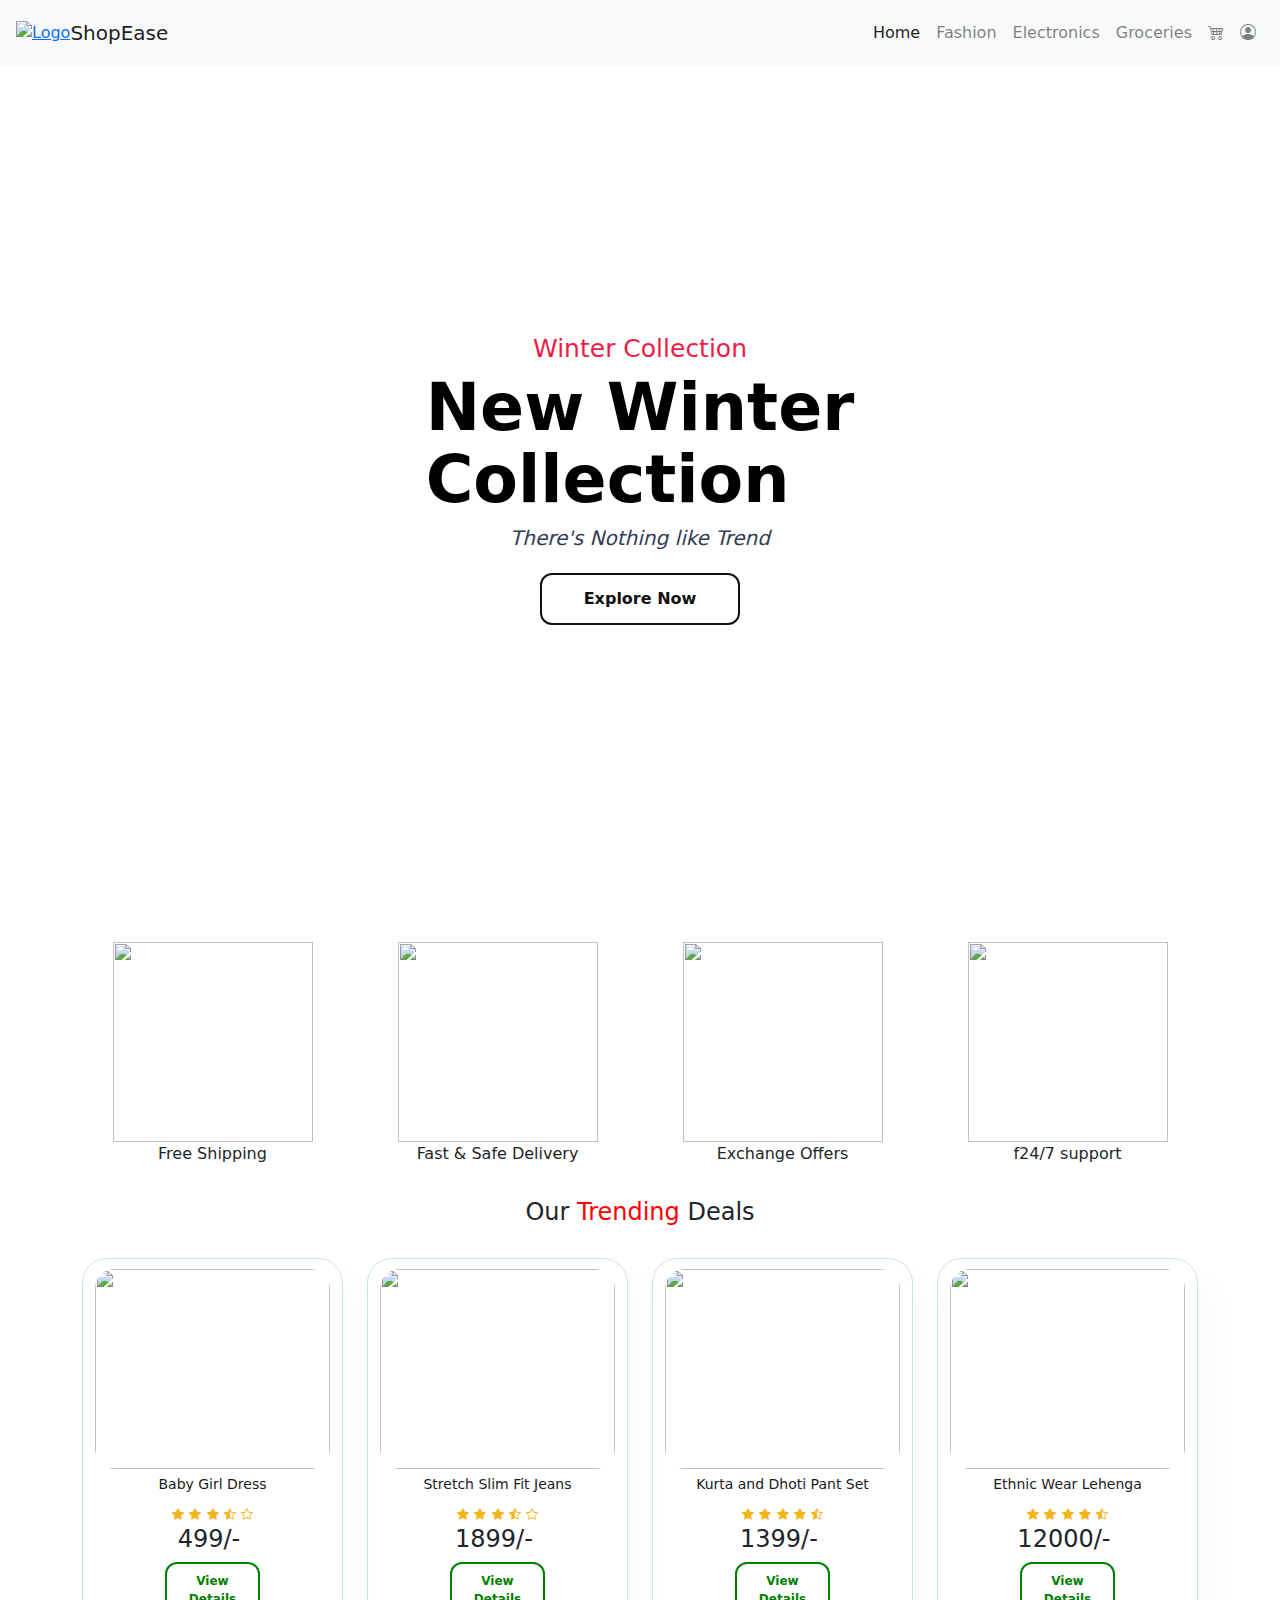
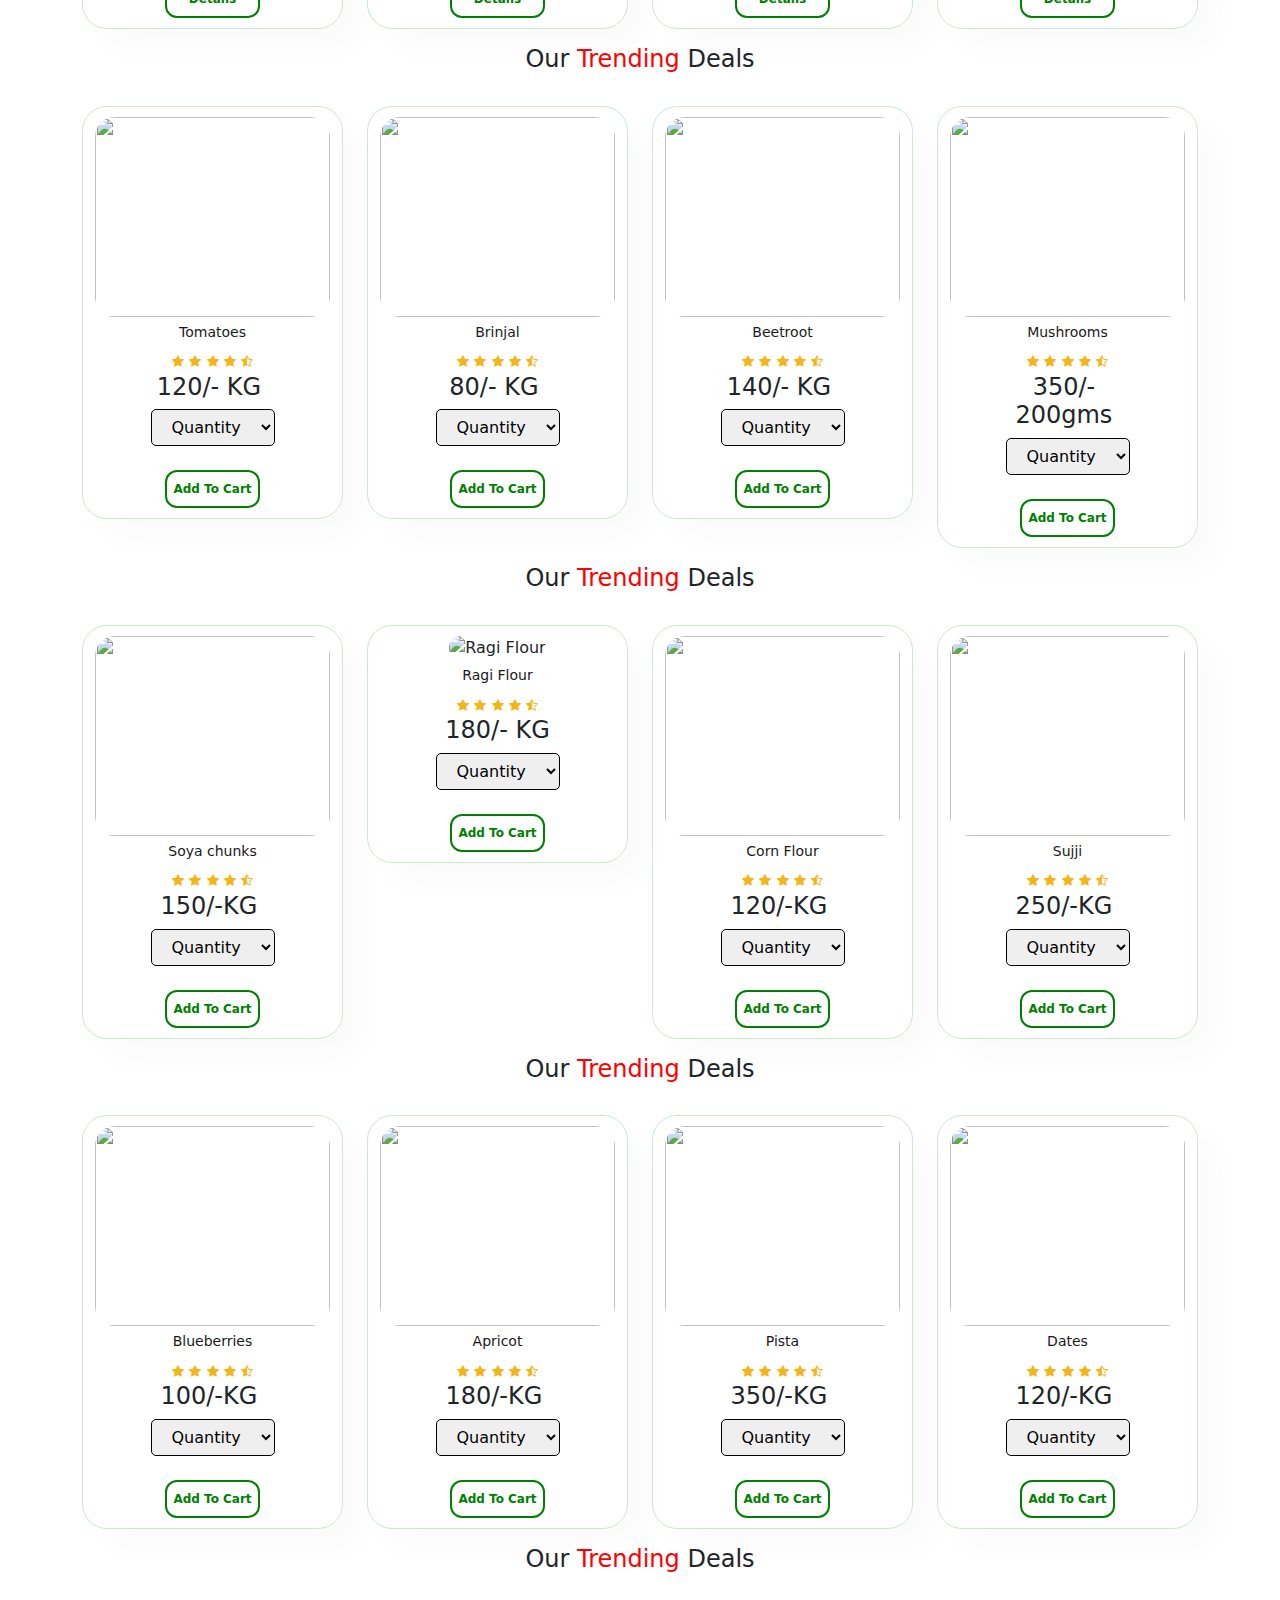
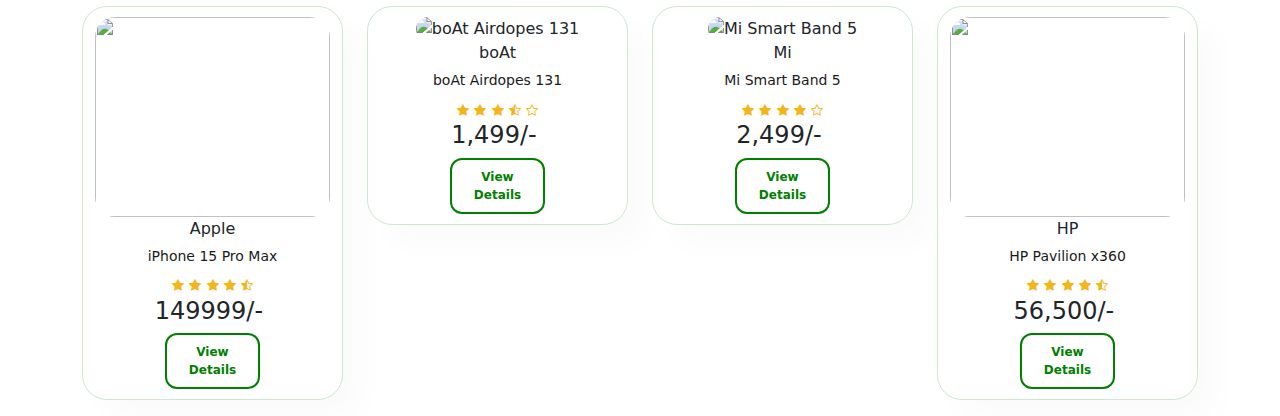
==== index.html @ 1108b56d "Add files via upload" ====
<!DOCTYPE html>
<html lang="en">
<head>
    <meta charset="UTF-8">
    <meta name="viewport" content="width=device-width, initial-scale=1.0">
    <title>Ecommerce</title>
    <link rel="stylesheet" href="https://fonts.googleapis.com/css2?family=Material+Symbols+Outlined:opsz,wght,FILL,GRAD@24,400,0,0" />
    <link rel="stylesheet" href="https://cdn.jsdelivr.net/npm/bootstrap-icons@1.11.1/font/bootstrap-icons.css">
    <link rel="stylesheet" href="https://cdn.jsdelivr.net/npm/bootstrap@4.6.2/dist/css/bootstrap.min.css">
    <script src="https://cdn.jsdelivr.net/npm/jquery@3.7.1/dist/jquery.slim.min.js"></script>
    <script src="https://cdn.jsdelivr.net/npm/popper.js@1.16.1/dist/umd/popper.min.js"></script>
    <script src="https://cdn.jsdelivr.net/npm/bootstrap@4.6.2/dist/js/bootstrap.bundle.min.js"></script>
    <link href="https://cdn.jsdelivr.net/npm/bootstrap@5.3.1/dist/css/bootstrap.min.css" rel="stylesheet">
<script src="https://cdn.jsdelivr.net/npm/bootstrap@5.3.1/dist/js/bootstrap.bundle.min.js"></script>

    <script src="cart.js"></script>
    <link href="st1.css" rel="stylesheet">
    <script src="sc1.js"></script>
    <style>
    

      select{
        border: solid 1px;
        padding: 7px 16px;
        border-radius:5px;
      }
      select:focus{
        outline: solid;
      }
      .banner{
        height:92vh;
        background-image: url("https://img.freepik.com/free-photo/colorful-shopping-bags_23-2147652050.jpg?w=996&t=st=1700230584~exp=1700231184~hmac=6d766b29de07c1a03ed23395fa7af3930a76f429331143dc150627a07d3a714a");
        background-position: center;
        background-size: cover;
      }
      .banner h5{
        color:#EE1C47;
        font-size: 25px;
        text-transform: capitalize;
        font-weight: 500;
      }
      .banner h1{
        color: black;
        font-size: 65px;
        text-transform: capitalize;
        line-height: 1.1;
        font-weight: 600;
      }
      .banner p{
        color:#333c56;
        font-size: 20px;
        font-style: italic;
        margin-bottom: 20px;
      }
      
      .highlight{
        color:red;
      }
      .features img{
        width:200px;
        height:200px;
      }
      
      .footer-section {
        background-color: #0d2436;
      }
      .footer-section-mail-id {
        color: #959ead;
        font-family: "Roboto";
        font-weight: bold;
        font-size: 16px;
        margin-top: 20px;
      }
      .footer-section-address {
        color: #959ead;
        font-family: "Roboto";
        font-size: 14px;
      }
      .movie:hover {
      transform: scale(1.02);
      }
      #movie-card:hover {
      transform: scale(1.05);
      box-shadow: 0 0 10px rgba(0, 0, 0, 0.2);
      opacity: 0.5;
      }
      .logo-img {
    max-width: 80px;
    height:50px;
    transition: transform 0.3s;
}

.logo-img:hover {
    transform: scale(1.1);
}
 /* Reduce padding of the navbar */
 .navbar {
    padding: 0.6rem 1rem; /* Adjust top/bottom and left/right padding */
  }

  /* Adjust the height of the logo image */
  .navbar .logo-img {
    max-height: 50px; /* Reduce the logo height */
  }

  /* Adjust font size for navbar links */
  .navbar-nav .nav-link {
    font-size: 1rem; /* Slightly smaller text */
    padding: 0.7rem 0.8rem; /* Adjust padding inside links */
  }

  /* Adjust the navbar-toggler button */
  .navbar-toggler {
    padding: 0.25rem 0.5rem; /* Smaller button */
  }
    </style>
</head>
<body>
    <nav class="navbar navbar-expand-lg navbar-light bg-light">
        <a href="mainpage.html">
            <img src="https://encrypted-tbn0.gstatic.com/images?q=tbn:ANd9GcRZ05aBieff9Y2WkD_CgiPJzNqdj1byJkDSUFY1E4lU2usC8azw6ttQVU6-BK78f1ERPdQ&usqp=CAU" alt="Logo" class="logo-img">
        </a>
        <a class="navbar-brand" href="#">ShopEase</a>
        <button class="navbar-toggler" type="button" data-toggle="collapse" data-target="#navbarSupportedContent" aria-controls="navbarSupportedContent" aria-expanded="false" aria-label="Toggle navigation">
          <span class="navbar-toggler-icon"></span>
        </button>
        <div class="ml-auto">
            <div class="collapse navbar-collapse " id="navbarSupportedContent">
                <ul class="navbar-nav mr-auto">
                  <li class="nav-item active">
                    <a class="nav-link" href="mainpage.html">Home <span class="sr-only">(current)</span></a>
                  </li>

                  <li class="nav-item">
                    <a class="nav-link" href="fashion.html">Fashion</a>
                  </li>
                  <li class="nav-item">
                    <a class="nav-link" href="electronics.html">
                      Electronics
                    </a>
                    
                  </li>
                  <li class="nav-item">
                    <a class="nav-link" href="grocery.html">
                      Groceries
                    </a>
                    
                  </li>
                  <a href="cartpage.html"><li class="nav-item"><i  class="bi bi-cart4 nav-link"></i></li></a>
                  <li class="nav-item">
                    <a class="nav-link" href="loginform.html"><i class="bi bi-person-circle"></i></a>
                  </li>
                </ul>
                
              </div>
        </div>
      </nav>

      <div class="container-fluid">
        <div class="row">
          <div class="col-12 banner d-flex flex-column justify-content-center mb-5">
            <h5>Winter Collection</h5>
          <h1>New Winter <br> Collection</h1>
          <p>There's Nothing like Trend</p>
          <a href="fashion.html"><button class="main-btn" style="color:#111;
            font-size: 16px;
            font-weight: 600;
            text-transform: capitalize;
            border:2px solid #111;
            padding:12px 25px;
            transition: all .42s ease;
            width: 200px; ">Explore Now</button></a>
          </div>
        </div>
      </div>

      <div class="container">
        <div class="row">
          <div class="col-12 col-md-3 text-center">
            <div class="features">
              <img src="https://img.freepik.com/free-vector/free-delivery-logo-with-bike-man-courier_1308-48905.jpg?w=740&t=st=1700217818~exp=1700218418~hmac=c7d54da4762befe06b6cd336ddfd1150dbf4bffeecdf6d29d6e614d84a54389d" alt="">
              <p>Free Shipping</p>
            </div>
          </div>

          <div class="col-12 col-md-3 text-center">
            <div class="features">
              <img src="https://img.freepik.com/premium-vector/express-delivery-label-timer-sticker_212474-452.jpg?w=826" alt="">
              <p>Fast & Safe Delivery</p>
            </div>
          </div>

          <div class="col-12 col-md-3 text-center">
            <div class="features">
              <img src="https://img.freepik.com/free-vector/exchange-old-product-new-banner-design_1017-33513.jpg?w=996&t=st=1700217672~exp=1700218272~hmac=7627fce7249f8f7e32ff8192f7e629474f03ea09574dbe083d40a43ba5b767be" alt="">
              <p>Exchange Offers</p>
            </div>
          </div>

          <div class="col-12 col-md-3 mb-3 text-center">
            <div class="features">
              <img src="https://img.freepik.com/free-vector/service-24-7-concept-illustration_114360-7500.jpg?w=740&t=st=1700217702~exp=1700218302~hmac=0e7e6a5c51d45e36f25d6ca3022599146a5ce1694cda2befb7d480adb44d8d82" alt="">
              <p>f24/7 support</p>
            </div>
          </div>

        </div>
      </div>




      <div class="container">
        <div class="row">
          <div class="col-12 text-center">
            <h4>Our <span class="highlight">Trending</span> Deals</h4>
            <br>
          </div>
          <div class="col-12 col-md-3 mb-3">
            <div class="products text-center">
              <img src="https://images.meesho.com/images/products/209435696/7y9ez_512.webp" alt="">
              <div class="product_info">
                <h5>Baby Girl Dress</h5>
                <div class="star">
                  <i class="bi bi-star-fill"></i>
                  <i class="bi bi-star-fill"></i>
                  <i class="bi bi-star-fill"></i>
                  <i class="bi bi-star-half"></i>
                  <i class="bi bi-star"></i>
                </div>
                <div class="d-flex flex-row">
                  <div class="col-10 order-0 ml-3">
                    <h4>499/-</h4>
                  </div>
                </div>
                <button class="main-btn" data-bs-toggle="modal" data-bs-target="#productModal9">View Details</button>
              </div>
            </div>
          </div>
  <!-- Modal for Baby Girl Dress -->
  <div class="modal fade" id="productModal9" tabindex="-1" aria-labelledby="productModal9Label" aria-hidden="true">
    <div class="modal-dialog modal-dialog-centered">
      <div class="modal-content">
        <div class="modal-header">
          <h5 class="modal-title" id="productModal9Label">Baby Girl Dress</h5>
          <button type="button" class="btn-close" data-bs-dismiss="modal" aria-label="Close"></button>
        </div>
        <div class="modal-body">
          <img src="https://images.meesho.com/images/products/209435696/7y9ez_512.webp" alt="" class="img-fluid mb-3 fixed-image-size">
          <p><strong>Brand:</strong> Meesho</p>
          <p><strong>Description:</strong> A cute and comfortable baby girl dress, perfect for daily wear and special occasions.</p>
          <p><strong>Price:</strong> 499/-</p>
          <div class="star"><p><strong>Rating:</strong>  
            <i class="bi bi-star-fill"></i>
            <i class="bi bi-star-fill"></i>
            <i class="bi bi-star-fill"></i>
            <i class="bi bi-star-half"></i>
            <i class="bi bi-star"></i>
            </p>
          </div>
        </div>
        <div class="modal-footer">
          <button type="button" class="btn btn-secondary" data-bs-dismiss="modal">Close</button>
          <button type="button" class="btn btn-primary" onclick="addToCart(109, 'Baby Girl Dress', 499, 'https://images.meesho.com/images/products/209435696/7y9ez_512.webp')">Add to Cart</button>
        </div>
      </div>
    </div>
  </div>
          <div class="col-12 col-md-3 mb-3">
    <div class="products text-center">
      <img src="https://assets.myntassets.com/dpr_1.5,q_60,w_400,c_limit,fl_progressive/assets/images/21466740/2023/1/9/74be0631-23cd-4dbf-8ab6-babedfbf89e91673254469774SuperstretchSlimFitJeans1.jpg" alt="">
      <div class="product_info">
        <h5>Stretch Slim Fit Jeans</h5>
        <div class="star">
          <i class="bi bi-star-fill"></i>
          <i class="bi bi-star-fill"></i>
          <i class="bi bi-star-fill"></i>
          <i class="bi bi-star-half"></i>
          <i class="bi bi-star"></i>
        </div>
        <div class="d-flex flex-row">
          <div class="col-10 order-0 ml-3">
            <h4>1899/-</h4>
          </div>
        </div>
        <button class="main-btn" data-bs-toggle="modal" data-bs-target="#productModal16">View Details</button>
      </div>
    </div>
  </div>
   <!-- Modal for Stretch Slim Fit Jeans -->
   <div class="modal fade" id="productModal16" tabindex="-1" aria-labelledby="productModal16Label" aria-hidden="true">
    <div class="modal-dialog modal-dialog-centered">
      <div class="modal-content">
        <div class="modal-header">
          <h5 class="modal-title" id="productModal16Label">Stretch Slim Fit Jeans</h5>
          <button type="button" class="btn-close" data-bs-dismiss="modal" aria-label="Close"></button>
        </div>
        <div class="modal-body">
          <img src="https://assets.myntassets.com/dpr_1.5,q_60,w_400,c_limit,fl_progressive/assets/images/21466740/2023/1/9/74be0631-23cd-4dbf-8ab6-babedfbf89e91673254469774SuperstretchSlimFitJeans1.jpg" alt="" class="img-fluid mb-3 fixed-image-size">
          <p><strong>Brand:</strong> Stretch</p>
          <p><strong>Description:</strong> Comfortable and stylish slim fit jeans with a super stretch fabric. Ideal for casual wear.</p>
          <p><strong>Price:</strong> 1899/-</p>
          <div class="star"><p><strong>Rating:</strong>  
            <i class="bi bi-star-fill"></i>
            <i class="bi bi-star-fill"></i>
            <i class="bi bi-star-fill"></i>
            <i class="bi bi-star-half"></i>
            <i class="bi bi-star"></i>
            </p>
          </div>
        </div>
        <div class="modal-footer">
          <button type="button" class="btn btn-secondary" data-bs-dismiss="modal">Close</button>
          <button type="button" class="btn btn-primary" onclick="addToCart(116, 'Stretch Slim Fit Jeans', 1899, 'https://assets.myntassets.com/dpr_1.5,q_60,w_400,c_limit,fl_progressive/assets/images/21466740/2023/1/9/74be0631-23cd-4dbf-8ab6-babedfbf89e91673254469774SuperstretchSlimFitJeans1.jpg')">Add to Cart</button>
        </div>
      </div>
    </div>
  </div>

          <div class="col-12 col-md-3 mb-3">
            <div class="products text-center">
              <img src="https://5.imimg.com/data5/YT/CB/PS/SELLER-93969960/men-kurta-waistcoat-and-dhoti-pant-set.jpg" alt="">
              <div class="product_info">
                <h5>Kurta and Dhoti Pant Set</h5>
                <div class="star">
                  <i class="bi bi-star-fill"></i>
                  <i class="bi bi-star-fill"></i>
                  <i class="bi bi-star-fill"></i>
                  <i class="bi bi-star-fill"></i>
                  <i class="bi bi-star-half"></i>
                </div>
                <div class="d-flex flex-row">
                  <div class="col-10 order-0 ml-3">
                    <h4>1399/-</h4>
                  </div>
                </div>
                <button class="main-btn" data-bs-toggle="modal" data-bs-target="#productModal2">View Details</button>
               </div>
            </div>
          </div>
          <div class="modal fade" id="productModal2" tabindex="-1" aria-labelledby="productModal2Label" aria-hidden="true">
            <div class="modal-dialog modal-dialog-centered">
              <div class="modal-content">
                <div class="modal-header">
                  <h5 class="modal-title" id="productModal2Label">Kurta and Dhoti Pant Set</h5>
                  <button type="button" class="btn-close" data-bs-dismiss="modal" aria-label="Close"></button>
                </div>
                <div class="modal-body">
                  <img src="https://5.imimg.com/data5/YT/CB/PS/SELLER-93969960/men-kurta-waistcoat-and-dhoti-pant-set.jpg" alt="" class="img-fluid mb-3 fixed-image-size">
                  <p><strong>Brand:</strong> Sultan</p>
                  <p><strong>Description:</strong> Traditional Kurta and Dhoti Pant Set, ideal for weddings and festive occasions.</p>
                  <p><strong>Price:</strong> 1399/-</p>
                  <div class="star"><p><strong>Rating:</strong> 
                    
                    <i class="bi bi-star-fill"></i>
                    <i class="bi bi-star-fill"></i>
                    <i class="bi bi-star-fill"></i>
                    <i class="bi bi-star-fill"></i>
                    <i class="bi bi-star-half"></i>
                    </p>
                  </div>
                </div>
                <div class="modal-footer">
                  <button type="button" class="btn btn-secondary" data-bs-dismiss="modal">Close</button>
                  <button type="button" class="btn btn-primary" onclick="addToCart(102, 'Kurta and Dhoti Pant Set', 1399, 'https://5.imimg.com/data5/YT/CB/PS/SELLER-93969960/men-kurta-waistcoat-and-dhoti-pant-set.jpg')">Add to Cart</button>
                </div>
              </div>
            </div>
          </div>

          <div class="col-12 col-md-3 mb-3">
            <div class="products text-center">
              <img src="https://i.pinimg.com/474x/76/b3/41/76b341a84b3b1a3a3790c31eea435a03.jpg" alt="">
              <div class="product_info">
                <h5>Ethnic Wear Lehenga</h5>
                <div class="star">
                  <i class="bi bi-star-fill"></i>
                  <i class="bi bi-star-fill"></i>
                  <i class="bi bi-star-fill"></i>
                  <i class="bi bi-star-fill"></i>
                  <i class="bi bi-star-half"></i>
                </div>
                <div class="d-flex flex-row">
                  <div class="col-10 order-0 ml-3">
                    <h4>12000/-</h4>
                  </div>
                </div>
                <button class="main-btn" data-bs-toggle="modal" data-bs-target="#productModal5">View Details</button>
               </div>
            </div>
          </div>
            <!-- Modal for Ethnic Wear Lehenga -->
  <div class="modal fade" id="productModal5" tabindex="-1" aria-labelledby="productModal5Label" aria-hidden="true">
    <div class="modal-dialog modal-dialog-centered">
      <div class="modal-content">
        <div class="modal-header">
          <h5 class="modal-title" id="productModal5Label">Ethnic Wear Lehenga</h5>
          <button type="button" class="btn-close" data-bs-dismiss="modal" aria-label="Close"></button>
        </div>
        <div class="modal-body">
          <img src="https://i.pinimg.com/474x/76/b3/41/76b341a84b3b1a3a3790c31eea435a03.jpg" alt="" class="img-fluid mb-3 fixed-image-size">
          <p><strong>Brand:</strong> Traditional Wear</p>
          <p><strong>Description:</strong> Elegant Ethnic Lehenga perfect for weddings and traditional celebrations.</p>
          <p><strong>Price:</strong> 12000/-</p>
          <div class="star"><p><strong>Rating:</strong>  
            <i class="bi bi-star-fill"></i>
            <i class="bi bi-star-fill"></i>
            <i class="bi bi-star-fill"></i>
            <i class="bi bi-star-fill"></i>
            <i class="bi bi-star-half"></i>
            </p>
          </div>
        </div>
        <div class="modal-footer">
          <button type="button" class="btn btn-secondary" data-bs-dismiss="modal">Close</button>
          <button type="button" class="btn btn-primary" onclick="addToCart(106, 'Ethnic Wear Lehenga', 12000, 'https://i.pinimg.com/474x/76/b3/41/76b341a84b3b1a3a3790c31eea435a03.jpg')">Add to Cart</button>
        </div>
      </div>
    </div>
  </div>

      <div class="container">
        <div class="row">
          <div class="col-12 text-center">
            <h4>Our <span class="highlight">Trending</span> Deals</h4>
            <br>
          </div>
          <div class="col-12 col-md-3">
            <div class="products text-center mb-3">
             <img src="https://t3.ftcdn.net/jpg/00/34/61/76/360_F_34617669_p9r4GrR83TBEXCZrRny6AaigqPUEPFp5.jpg" alt="">
               <div class="product_info">
                 <h5>Tomatoes</h5>
                  <div class="star">
                <i class="bi bi-star-fill"></i>
                <i class="bi bi-star-fill"></i>
              <i class="bi bi-star-fill"></i>
                <i class="bi bi-star-fill"></i>
                <i class="bi bi-star-half"></i>
            </div>
             <div class="d-flex flex-row">
               <div class="col-10 order-0 ml-3"><h4>120/- KG</h4></div>
              </div>
            <select name="Quantity">
            <option value="Quantity">Quantity</option>
               <option value="2KG">2kgs</option>
            <option value="1KG">1kg</option>
             <option value="500gms" >500gm</option>
              <option value="250GM">250gms</option>
              </select><br><br>
              <button class="main-btn" onclick="addToCart(66, 'Tomatoes', 120, 'https://t3.ftcdn.net/jpg/00/34/61/76/360_F_34617669_p9r4GrR83TBEXCZrRny6AaigqPUEPFp5.jpg')">Add to cart</button>
               </div>
               </div>
              </div>

         
           <div class="col-12 col-md-3">
          <div class="products text-center mb-3">
           <img src="https://andamangreengrocers.com/wp-content/uploads/2021/12/1639841398071.jpg" alt="">
             <div class="product_info">
         <h5>Brinjal</h5>
            <div class="star">
          <i class="bi bi-star-fill"></i>
          <i class="bi bi-star-fill"></i>
          <i class="bi bi-star-fill"></i>
          <i class="bi bi-star-fill"></i>
          <i class="bi bi-star-half"></i>
          </div>
          <div class="d-flex flex-row">
           <div class="col-10 order-0 ml-3"><h4>80/- KG</h4></div>
          </div>
         <select name="Quantity">
          <option value="Quantity">Quantity</option>
         <option value="2KG">2kgs</option>
          <option value="1KG">1kg</option>
          <option value="500gms" >500gm</option>
          <option value="250GM">250gms</option>
           </select><br><br>
            <button class="main-btn" onclick="addToCart(65, 'Brinjal', 80, 'https://andamangreengrocers.com/wp-content/uploads/2021/12/1639841398071.jpg')">Add to cart</button>
            </div>
             </div>
            </div>
          
      


          <div class="col-12 col-md-3">
            <div class="products text-center mb-3">
            <img src="https://thumbs.dreamstime.com/b/red-beets-beetroots-white-background-129418038.jpg" alt="">
            <div class="product_info">
            <h5>Beetroot</h5>
           <div class="star">
            <i class="bi bi-star-fill"></i>
             <i class="bi bi-star-fill"></i>
              <i class="bi bi-star-fill"></i>
           <i class="bi bi-star-fill"></i>
             <i class="bi bi-star-half"></i>
            </div>
            <div class="d-flex flex-row">
              <div class="col-10 order-0 ml-3"><h4>140/- KG</h4></div>
             </div>
            <select name="Quantity">
              <option value="Quantity">Quantity</option>
               <option value="2KG">2kgs</option>
             <option value="1KG">1kg</option>
             <option value="500gms" >500gm</option>
           <option value="250GM">250gms</option>
            </select><br><br>
             <button class="main-btn" onclick="addToCart(62, 'Beetroot', 140, 'https://thumbs.dreamstime.com/b/red-beets-beetroots-white-background-129418038.jpg')">Add to cart</button>
              </div>
             </div>
            </div>
           


      
        <div class="col-12 col-md-3">
          <div class="products text-center mb-3">
            <img src="https://www.georgeperry.co.uk/images/P/mushrooms.jpg" alt="">
            <div class="product_info">
             <h5>Mushrooms</h5>
            <div class="star">
          <i class="bi bi-star-fill"></i>
          <i class="bi bi-star-fill"></i>
            <i class="bi bi-star-fill"></i>
           <i class="bi bi-star-fill"></i>
           <i class="bi bi-star-half"></i>
           </div>
          <div class="d-flex flex-row">
          <div class="col-10 order-0 ml-3"><h4>350/- 200gms</h4></div>
          </div>
           <select name="Quantity">
            <option value="Quantity">Quantity</option>
             <option value="2KG">2kgs</option>
           <option value="1KG">1kg</option>
             <option value="500gms" >500gms</option>
             <option value="250gms">250gms</option>
          </select><br><br>
          <button class="main-btn" onclick="addToCart(70, 'Mushrooms', 350, 'https://www.georgeperry.co.uk/images/P/mushrooms.jpg')">Add to Cart</button>
          </div>
            </div>
            </div>
    </div>
  </div>

    




      <div class="container">
        <div class="row">
          <div class="col-12 text-center">
            <h4>Our <span class="highlight">Trending</span> Deals</h4>
            <br>
          </div>
          <div class="container">  
            <div class="row">
         <div class="col-12 col-md-3">
         <div class="products text-center mb-3">
           <img src="https://m.media-amazon.com/images/I/61u8KxzeX0L.jpg" alt="">
         <div class="product_info">
            <h5>Soya chunks</h5>
            <div class="star">
             <i class="bi bi-star-fill"></i>
               <i class="bi bi-star-fill"></i>
          <i class="bi bi-star-fill"></i>
       <i class="bi bi-star-fill"></i>
       <i class="bi bi-star-half"></i>
                 </div>
       <div class="d-flex flex-row">
          <div class="col-10 order-0 ml-3"><h4>150/-KG</h4></div>
             </div>
           <select name="Quantity">
       <option value="Quantity">Quantity</option>
      <option value="2KG">2kgs</option>
        <option value="1KG">1kg</option>
             <option value="500gms" >500gm</option>
         <option value="250GM">250gms</option>
       </select><br><br>
         <button class="main-btn" onclick="addToCart(100, 'Soya chunks', 150, 'https://m.media-amazon.com/images/I/61u8KxzeX0L.jpg')">Add to cart</button>
        </div>
           </div>
         </div>
  
        <div class="col-12 col-md-3">
          <div class="products text-center mb-3">
              <img src="https://encrypted-tbn0.gstatic.com/images?q=tbn:ANd9GcRDnP9zimWkW5EUA4IqRjrHhU68ocoUzmpBSw&s" alt="Ragi Flour">
              <div class="product_info">
                  <h5>Ragi Flour</h5>
                  <div class="star">
                      <i class="bi bi-star-fill"></i>
                      <i class="bi bi-star-fill"></i>
                      <i class="bi bi-star-fill"></i>
                      <i class="bi bi-star-fill"></i>
                      <i class="bi bi-star-half"></i>
                  </div>
                  <div class="price"><h4>180/- KG</h4></div>
                  <select name="Quantity">
                      <option value="Quantity">Quantity</option>
                      <option value="2kgs">2kgs</option>
                      <option value="1kg">1kg</option>
                      <option value="500gms">500gms</option>
                      <option value="250gms">250gms</option>
                  </select><br><br>
                  <button class="main-btn" onclick="addToCart(101, 'Ragi Flour', 180, 'https://encrypted-tbn0.gstatic.com/images?q=tbn:ANd9GcRDnP9zimWkW5EUA4IqRjrHhU68ocoUzmpBSw&s')">Add to Cart</button>
              </div>
          </div>
      </div>
  
      <div class="col-12 col-md-3">
        <div class="products text-center mb-3">
          <img src="https://m.media-amazon.com/images/I/71R6dl3HsaL.jpg" alt="">
          <div class="product_info">
            <h5>Corn Flour</h5>
            <div class="star">
              <i class="bi bi-star-fill"></i>
              <i class="bi bi-star-fill"></i>
              <i class="bi bi-star-fill"></i>
              <i class="bi bi-star-fill"></i>
              <i class="bi bi-star-half"></i>
            </div>
            <div class="d-flex flex-row">
              <div class="col-10 order-0 ml-3"><h4>120/-KG</h4></div>
              </div>
              <select name="Quantity">
                <option value="Quantity">Quantity</option>
                 <option value="2KG">2kgs</option>
                  <option value="1KG">1kg</option>
                 <option value="500gms" >500gm</option>
                  <option value="250GM">250gms</option>
               </select><br><br>
                <button class="main-btn" onclick="addToCart(101, 'Corn Flour', 120, 'https://m.media-amazon.com/images/I/71R6dl3HsaL.jpg')">Add to cart</button>
          </div>
        </div>
      </div>
  
      <div class="col-12 col-md-3">
        <div class="products text-center mb-3">
           <img src="https://cpimg.tistatic.com/07382378/b/4/Suji-.jpg" alt="">
           <div class="product_info">
           <h5>Sujji</h5>
         <div class="star">
         <i class="bi bi-star-fill"></i>
         <i class="bi bi-star-fill"></i>
          <i class="bi bi-star-fill"></i>
           <i class="bi bi-star-fill"></i>
            <i class="bi bi-star-half"></i>
          </div>
         <div class="d-flex flex-row">
           <div class="col-10 order-0 ml-3"><h4>250/-KG</h4></div>
           </div>
           <select name="Quantity">
           <option value="Quantity">Quantity</option>
            <option value="2KG">2kgs</option>
           <option value="1KG">1kg</option>
          <option value="500gms" >500gm</option>
          <option value="250GM">250gms</option>
         </select><br><br>
         <button class="main-btn" onclick="addToCart(102, 'Sujji', 250, 'https://cpimg.tistatic.com/07382378/b/4/Suji-.jpg')">Add to cart</button>
         </div>
         </div>
         </div>
      </div>
    </div>




        <div class="container">
          <div class="row">
            <div class="col-12 text-center">
              <h4>Our <span class="highlight">Trending</span> Deals</h4>
              <br>
            </div>
            <div class="col-12 col-md-3">
              <div class="products text-center mb-3">
                <img src="https://5.imimg.com/data5/SELLER/Default/2022/6/HO/QV/NQ/154100906/tim-tim-premium-blueberries-500x500.jpg" alt="">
                <div class="product_info">
                  <h5>Blueberries</h5>
                  <div class="star">
                    <i class="bi bi-star-fill"></i>
                    <i class="bi bi-star-fill"></i>
                    <i class="bi bi-star-fill"></i>
                    <i class="bi bi-star-fill"></i>
                    <i class="bi bi-star-half"></i>
                  </div>
                  <div class="d-flex flex-row">
                    <div class="col-10 order-0 ml-3"><h4>100/-KG</h4></div>
                    </div>
                    <select name="Quantity">
                      <option value="Quantity">Quantity</option>
                       <option value="2KG">2kgs</option>
                        <option value="1KG">1kg</option>
                       <option value="500gms" >500gm</option>
                        <option value="250GM">250gms</option>
                     </select><br><br>
                      <button class="main-btn" onclick="addToCart(106, 'Blueberries', 100, 'https://5.imimg.com/data5/SELLER/Default/2022/6/HO/QV/NQ/154100906/tim-tim-premium-blueberries-500x500.jpg')">Add to cart</button>
                </div>
              </div>
            </div>
          <div class="col-12 col-md-3">
            <div class="products text-center mb-3">
              <img src="https://regencysnacks.com/cdn/shop/products/DSC_9927_1024x1024@2x.jpg?v=1603892503" alt="">
              <div class="product_info">
                <h5>Apricot</h5>
                <div class="star">
                  <i class="bi bi-star-fill"></i>
                  <i class="bi bi-star-fill"></i>
                  <i class="bi bi-star-fill"></i>
                  <i class="bi bi-star-fill"></i>
                  <i class="bi bi-star-half"></i>
                </div>
                <div class="d-flex flex-row">
                  <div class="col-10 order-0 ml-3"><h4>180/-KG</h4></div>
                  </div>
                  <select name="Quantity">
                    <option value="Quantity">Quantity</option>
                     <option value="2KG">2kgs</option>
                      <option value="1KG">1kg</option>
                     <option value="500gms" >500gm</option>
                      <option value="250GM">250gms</option>
                   </select><br><br>
                    <button class="main-btn" onclick="addToCart(105, 'Apricot', 180, 'https://regencysnacks.com/cdn/shop/products/DSC_9927_1024x1024@2x.jpg?v=1603892503')">Add to cart</button>
              </div>
            </div>
          </div>

          
    
          <div class="col-12 col-md-3">
            <div class="products text-center mb-3">
              <img src="https://5.imimg.com/data5/BY/IE/XF/SELLER-39862493/nutraj-signature-pistachio-kernels-100g-vacuum-pack-500x500.jpg" alt="">
              <div class="product_info">
               <h5>Pista</h5>
              <div class="star">
            <i class="bi bi-star-fill"></i>
            <i class="bi bi-star-fill"></i>
              <i class="bi bi-star-fill"></i>
             <i class="bi bi-star-fill"></i>
             <i class="bi bi-star-half"></i>
             </div>
            <div class="d-flex flex-row">
            <div class="col-10 order-0 ml-3"><h4>350/-KG</h4></div>
            </div>
             <select name="Quantity">
              <option value="Quantity">Quantity</option>
               <option value="2KG">2kgs</option>
             <option value="1KG">1kg</option>
               <option value="500gms" >500gm</option>
               <option value="250GM">250gms</option>
            </select><br><br>
             <button class="main-btn" onclick="addToCart(109, 'Pista', 350, 'https://5.imimg.com/data5/BY/IE/XF/SELLER-39862493/nutraj-signature-pistachio-kernels-100g-vacuum-pack-500x500.jpg')">Add to cart</button>
            </div>
              </div>
              </div>
              <div class="col-12 col-md-3">
                <div class="products text-center mb-3">
                 <img src="https://www.yumfuell.com/wp-content/uploads/2020/08/K-DATES-F-1.jpg" alt="">
                   <div class="product_info">
               <h5>Dates</h5>
                  <div class="star">
                <i class="bi bi-star-fill"></i>
                <i class="bi bi-star-fill"></i>
                <i class="bi bi-star-fill"></i>
                <i class="bi bi-star-fill"></i>
                <i class="bi bi-star-half"></i>
                </div>
                <div class="d-flex flex-row">
                   <div class="col-10 order-0 ml-3"><h4>120/-KG</h4></div>
                </div>
               <select name="Quantity">
                <option value="Quantity">Quantity</option>
               <option value="2KG">2kgs</option>
                <option value="1KG">1kg</option>
                <option value="500gms" >500gm</option>
                <option value="250GM">250gms</option>
                 </select><br><br>
                  <button class="main-btn" onclick="addToCart(111, 'Dates', 120, 'https://www.yumfuell.com/wp-content/uploads/2020/08/K-DATES-F-1.jpg')">Add to cart</button>
                  </div>
                   </div>
                  </div>
          </div>
          </div>



          <div class="container">
            <div class="row">
              <div class="col-12 text-center">
                <h4>Our <span class="highlight">Trending</span> Deals</h4>
                <br>
              </div>
              <div class="col-12 col-md-3 mb-3">
                <div class="products text-center">
                  <img src="https://m.media-amazon.com/images/I/41JrUCWNjHL._SX300_SY300_QL70_FMwebp_.jpg" alt="">
                  <div class="product_info">
                    <span>Apple</span>
                    <h5>iPhone 15 Pro Max</h5>
                    <div class="star">
                      <i class="bi bi-star-fill"></i>
                      <i class="bi bi-star-fill"></i>
                      <i class="bi bi-star-fill"></i>
                      <i class="bi bi-star-fill"></i>
                      <i class="bi bi-star-half"></i>
                    </div>
                    <div class="d-flex flex-row">
                      <div class="col-10 order-0 ml-3">
                        <h4>149999/-</h4>
                      </div>
                    </div>
            <button class="main-btn" data-bs-toggle="modal" data-bs-target="#productModal1">View Details</button>
           </div>
                </div>
              </div>
              <!-- Product Modals -1 -->
      <div class="modal fade" id="productModal1" tabindex="-1" aria-labelledby="productModal1Label" aria-hidden="true">
        <div class="modal-dialog modal-dialog-centered">
          <div class="modal-content">
            <div class="modal-header">
              <h5 class="modal-title" id="productModal1Label">iPhone 15 Pro Max</h5>
              <button type="button" class="btn-close" data-bs-dismiss="modal" aria-label="Close"></button>
            </div>
            <div class="modal-body">
              <img src="https://m.media-amazon.com/images/I/41JrUCWNjHL._SX300_SY300_QL70_FMwebp_.jpg" alt="" class="img-fluid mb-3 fixed-image-size">
              <p><strong>Brand:</strong> Apple</p>
              <p><strong>Description:</strong> The iPhone 15 Pro Max offers unparalleled performance with its new A17 chip, 5G connectivity, and a pro-level camera system for stunning photos and videos.</p>
              <p><strong>Price:</strong>  149999/-</p>
            <!-- Rating with Half Star and Gold Color -->
            <div class="star"><p><strong>Rating:</strong> 
            
                <i class="bi bi-star-fill"></i>
                <i class="bi bi-star-fill"></i>
                <i class="bi bi-star-fill"></i>
                <i class="bi bi-star-fill"></i>
                <i class="bi bi-star-half"></i>
                </p>
              </div>
            </div>
            <div class="modal-footer">
              <button type="button" class="btn btn-secondary" data-bs-dismiss="modal">Close</button>
              <button type="button" class="btn btn-primary" onclick="addToCart(121, 'iPhone 15 Pro Max', 149999, 'https://m.media-amazon.com/images/I/41JrUCWNjHL._SX300_SY300_QL70_FMwebp_.jpg')">Add to Cart</button>

            </div>
          </div>
        </div>
      </div>
          
              
    
    
              <div class="col-12 col-md-3 mb-3">
                <div class="products text-center">
                    <img src="https://m.media-amazon.com/images/I/61RBK+L3CKL.jpg" alt="boAt Airdopes 131">
                    <div class="product_info">
                        <span>boAt</span>
                        <h5>boAt Airdopes 131</h5>
                        <div class="star">
                            <i class="bi bi-star-fill"></i>
                            <i class="bi bi-star-fill"></i>
                            <i class="bi bi-star-fill"></i>
                            <i class="bi bi-star-half"></i>
                            <i class="bi bi-star"></i>
                        </div>
                        <div class="d-flex flex-row">
                            <div class="col-10 order-0 ml-3">
                                <h4>1,499/-</h4>
                            </div>
                        </div>
                        <button class="main-btn" data-bs-toggle="modal" data-bs-target="#productModal15">View Details</button> 
                      </div>
                </div>
            </div>
             <!-- Modal for boAt Airdopes 131 -->
             <div class="modal fade" id="productModal15" tabindex="-1" aria-labelledby="productModal15Label" aria-hidden="true">
              <div class="modal-dialog modal-dialog-centered">
                  <div class="modal-content">
                      <div class="modal-header">
                          <h5 class="modal-title" id="productModal15Label">boAt Airdopes 131</h5>
                          <button type="button" class="btn-close" data-bs-dismiss="modal" aria-label="Close"></button>
                      </div>
                      <div class="modal-body">
                          <img src="https://m.media-amazon.com/images/I/61RBK+L3CKL.jpg" alt="boAt Airdopes 131" class="img-fluid mb-3 fixed-image-size">
                          <p><strong>Brand:</strong> boAt</p>
                          <p><strong>Description:</strong> The boAt Airdopes 131 offers great sound, a sleek design, and long-lasting battery life for a premium wireless earbud experience, featuring Bluetooth 5.0 connectivity.</p>
                          <p><strong>Price:</strong> 1,499/-</p>
                          <div class="star"><p><strong>Rating:</strong> 
                              <i class="bi bi-star-fill"></i>
                              <i class="bi bi-star-fill"></i>
                              <i class="bi bi-star-fill"></i>
                              <i class="bi bi-star-half"></i>
                              <i class="bi bi-star"></i>
                              </p>
                          </div>
                      </div>
                      <div class="modal-footer">
                          <button type="button" class="btn btn-secondary" data-bs-dismiss="modal">Close</button>
                          <button type="button" class="btn btn-primary" onclick="addToCart(135, 'boAt Airdopes 131', 1499, 'https://m.media-amazon.com/images/I/61RBK+L3CKL.jpg')">Add to Cart</button>

                      </div>
                  </div>
              </div>
          </div>
            
    
    
            <div class="col-12 col-md-3 mb-3">
              <div class="products text-center">
                  <img src="https://i02.appmifile.com/751_operator_in/26/09/2020/97073b3325ecd26d7f2ff87e63b680fa.jpg" alt="Mi Smart Band 5">
                  <div class="product_info">
                      <span>Mi</span>
                      <h5>Mi Smart Band 5</h5>
                      <div class="star">
                          <i class="bi bi-star-fill"></i>
                          <i class="bi bi-star-fill"></i>
                          <i class="bi bi-star-fill"></i>
                          <i class="bi bi-star-fill"></i>
                          <i class="bi bi-star"></i>
                      </div>
                      <div class="d-flex flex-row">
                          <div class="col-10 order-0 ml-3">
                              <h4>2,499/-</h4>
                          </div>
                      </div>
                      <button class="main-btn" data-bs-toggle="modal" data-bs-target="#productModal12">View Details</button>
                     </div>
              </div>
          </div>
         
          <!-- Modal for Mi Smart Band 5 -->
          <div class="modal fade" id="productModal12" tabindex="-1" aria-labelledby="productModal12Label" aria-hidden="true">
            <div class="modal-dialog modal-dialog-centered">
                <div class="modal-content">
                    <div class="modal-header">
                        <h5 class="modal-title" id="productModal12Label">Mi Smart Band 5</h5>
                        <button type="button" class="btn-close" data-bs-dismiss="modal" aria-label="Close"></button>
                    </div>
                    <div class="modal-body">
                        <img src="https://i02.appmifile.com/751_operator_in/26/09/2020/97073b3325ecd26d7f2ff87e63b680fa.jpg" alt="Mi Smart Band 5" class="img-fluid mb-3 fixed-image-size">
                        <p><strong>Brand:</strong> Mi</p>
                        <p><strong>Description:</strong> The Mi Smart Band 5 features a full-color AMOLED display, 11 sports modes, 24-hour heart rate monitoring, and a long battery life. Ideal for fitness enthusiasts.</p>
                        <p><strong>Price:</strong> 2,499/-</p>
                        <div class="star"><p><strong>Rating:</strong> 
                            <i class="bi bi-star-fill"></i>
                            <i class="bi bi-star-fill"></i>
                            <i class="bi bi-star-fill"></i>
                            <i class="bi bi-star-fill"></i>
                            <i class="bi bi-star"></i>
                            </p>
                        </div>
                    </div>
                    <div class="modal-footer">
                        <button type="button" class="btn btn-secondary" data-bs-dismiss="modal">Close</button>
                        <button type="button" class="btn btn-primary" onclick="addToCart(132, 'Mi Smart Band 5', 2499, 'https://i02.appmifile.com/751_operator_in/26/09/2020/97073b3325ecd26d7f2ff87e63b680fa.jpg')">Add to Cart</button>

                    </div>
                </div>
            </div>
        </div>

          <div class="col-12 col-md-3 mb-3">
            <div class="products text-center">
                <img src="https://m.media-amazon.com/images/I/41zRPE0MvvL._SX300_SY300_QL70_FMwebp_.jpg" alt="">
                <div class="product_info">
                    <span>HP</span>
                    <h5>HP Pavilion x360</h5>
                    <div class="star">
                        <i class="bi bi-star-fill"></i>
                        <i class="bi bi-star-fill"></i>
                        <i class="bi bi-star-fill"></i>
                        <i class="bi bi-star-fill"></i>
                        <i class="bi bi-star-half"></i>
                    </div>
                    <div class="d-flex flex-row">
                        <div class="col-10 order-0 ml-3">
                            <h4>56,500/-</h4>
                        </div>
                    </div> 
                    <button class="main-btn" data-bs-toggle="modal" data-bs-target="#productModal6">View Details</button>
                   </div>
            </div>
        </div>  
         <!-- Modal for HP Pavilion x360 -->
         <div class="modal fade" id="productModal6" tabindex="-1" aria-labelledby="productModal6Label" aria-hidden="true">
          <div class="modal-dialog modal-dialog-centered">
              <div class="modal-content">
                  <div class="modal-header">
                      <h5 class="modal-title" id="productModal6Label">HP Pavilion x360</h5>
                      <button type="button" class="btn-close" data-bs-dismiss="modal" aria-label="Close"></button>
                  </div>
                  <div class="modal-body">
                      <img src="https://m.media-amazon.com/images/I/41zRPE0MvvL._SX300_SY300_QL70_FMwebp_.jpg" alt="" class="img-fluid mb-3 fixed-image-size">
                      <p><strong>Brand:</strong> HP</p>
                      <p><strong>Description:</strong> The HP Pavilion x360 is a versatile convertible laptop featuring a responsive touchscreen, powerful Intel processor, and sleek design, ideal for both work and entertainment.</p>
                      <p><strong>Price:</strong> 56,500/-</p>
                      <div class="star"><p><strong>Rating:</strong> 
                          <i class="bi bi-star-fill"></i>
                          <i class="bi bi-star-fill"></i>
                          <i class="bi bi-star-fill"></i>
                          <i class="bi bi-star-fill"></i>
                          <i class="bi bi-star-half"></i>
                          </p>
                      </div>
                  </div>
                  <div class="modal-footer">
                      <button type="button" class="btn btn-secondary" data-bs-dismiss="modal">Close</button>
                      <button type="button" class="btn btn-primary" onclick="addToCart(126, 'HP Pavilion x360', 56500, 'https://m.media-amazon.com/images/I/41zRPE0MvvL._SX300_SY300_QL70_FMwebp_.jpg')">Add to Cart</button>

                  </div>
              </div>
          </div>
      </div>     
                
    </div>
  </div>
 
<script>
    function addToCart(id, name, price, image) {
        let cart = JSON.parse(localStorage.getItem("cart")) || [];
        const existingItem = cart.find(item => item.id === id);
    
        if (existingItem) {
            existingItem.quantity++;
        } else {
            cart.push({ id, name, price, image, quantity: 1 });
        }
    
        localStorage.setItem("cart", JSON.stringify(cart));
        alert("Product added to cart!");
    }
    </script>
</body>
</html>
---- st1.css ----
/* Main Button Styles */
 .main-btn {
    color: green;
    font-size: 12px;
    font-weight: 600;
    text-transform: capitalize;
    border: 2px solid green;
    padding: 8px 6px;
    border-radius: 12px;
    transition: background-color 0.3s ease, transform 0.3s ease;
    width: 95px;
    background-color: transparent;
  }
  
  .main-btn:hover {
    background-color: white;
    color: green;
    transform: scale(1.05); /* Slight zoom effect on hover */
  }
  
  .main-btn:active {
    background-color: green;
    color: white;
  }
  
 /* Banner Styling */
.banner {
 background-size: cover;
 background-position: center;
 background-repeat: no-repeat;
 height: 80vh;
 animation: fadeIn 1s ease-in-out;
 position: relative;
 display: flex;
 flex-direction: row;
 justify-content: flex-end;
 align-items: center;
 text-align: left;
 padding: 0 20px; /* Padding for banner text */
 overflow: hidden; /* Ensures no white space between slides */
}

/* Ensure no gap between carousel items */
.carousel-inner {
 position: relative;
 overflow: hidden; /* Prevent overflow during transition */
 height: 100%; /* Make the inner container take full height */
}

/* Carousel Item Styling */
.carousel-item {
 transition: transform 0.5s ease-in-out;
 height: 100%; /* Ensure that the carousel items are fixed in height */
 background-color: transparent; /* Prevent white background */
}

/* Set background color of images inside carousel items to ensure continuity */
.carousel-item img {
 width: 100%;
 height: 100%; /* Fill the container */
 object-fit: cover; /* Make sure the image covers the container without distortion */
 transition: opacity 0.5s ease-in-out;
}

/* Banner Heading */
.banner_heading {
 font-family: "Roboto", sans-serif;
 font-size: 4rem;
 font-weight: bold;
 color: azure;
 margin-bottom: 20px;
}

/* Banner Description */
.banner_desc {
 font-size: 1.5rem;
 color: beige;
 margin-bottom: 20px;
}

/* Custom Button Styling */
.custom_button {
 border: 2px solid azure;
 padding: 15px 30px;
 color: azure;
 background-color: rgba(15, 22, 22, 0.8);
 font-size: 1.2rem;
 border-radius: 30px;
 transition: all 0.3s ease-in-out;
 text-transform: uppercase;
}

.custom_button:hover {
 background-color: azure;
 color: rgb(15, 22, 22);
 transform: scale(1.1); /* Slight zoom effect on hover */
}

.custom_button:active {
 background-color: #007FFF;
 color: white;
}

/* Carousel Indicators */
.carousel-indicators button {
 width: 20px;
 height: 20px;
 background-color: rgba(255, 255, 255, 0.5);
 border: none;
 margin: 0 5px;
 transition: background-color 0.3s ease;
}

.carousel-indicators button.active {
 background-color: #ffffff;
}

.carousel-indicators button:hover {
 background-color: rgba(255, 255, 255, 0.8);
}

  
 /* Product Image Styles */
.products img {
 width: 100%;
 border-radius: 20px;
 height: 200px;
  /* Ensures the image maintains its aspect ratio */
}

/* Product Box Styles */
.products {
 padding: 10px 12px;
 border: 1px solid #cce7d0;
 border-radius: 25px;
 cursor: pointer;
 box-shadow: 20px 20px 30px rgba(0, 0, 0, 0.02);
 transition: 0.2s ease;
 outline: #007FFF; /* Default outline set to transparent */
}



/* Product Box Hover Effect - Pop Forward */
.products:hover {
 box-shadow: 20px 20px 30px rgba(0, 0, 0, 0.06);
 transform: translateY(-10px) scale(1.05) translateZ(0); /* Pop forward effect */
 
}

/* Product Info Styles */
.products .product_info p {
 color: #606063;
 font-size: 12px;
}

.products .product_info h5 {
 padding-top: 7px;
 color: #1a1a1a;
 font-size: 14px;
}

/* Star Rating Styles */
.products .product_info .star i {
 font-size: 12px;
 color: rgb(243, 181, 25); /* Gold color for stars */
}

/* Product Title (Heading) Styles */
.products .h4 {
 padding-top: 7px;
 font-size: 15px;
 font-weight: 700;
 color: #088178; /* Product title color */
}

/* Cart Button Styles */
.cart {
 width: 40px;
 height: 40px;
 line-height: 40px;
 border-radius: 50%;
 background-color: #e8f6ea;
 font-weight: 500;
 color: #088178;
 border: 1px solid #cce7d0;
}

  /* Fixed Image Size */
  .fixed-image-size {
    width: 300px;
    height: 200px;
    margin: 0 auto;
    display: block;
  }

  /* Quick View Popup */
  .quick-view-popup {
    display: none;
    position: fixed;
    top: 50%;
    left: 50%;
    transform: translate(-50%, -50%);
    background-color: white;
    padding: 20px;
    border-radius: 10px;
    box-shadow: 0 4px 10px rgba(0, 0, 0, 0.1);
    z-index: 1000;
    width: 90%;
    max-width: 500px;
  }
  
  .quick-view-popup.active {
    display: block;
  }
  
  .quick-view-popup .popup-close {
    position: absolute;
    top: 10px;
    right: 10px;
    background-color: #fff;
    border: none;
    font-size: 1.5rem;
    cursor: pointer;
  }
  
  /* Modal/Popup Overlay */
  .popup-overlay {
    display: none;
    position: fixed;
    top: 0;
    left: 0;
    width: 100%;
    height: 100%;
    background-color: rgba(0, 0, 0, 0.6);
    z-index: 999;
  }
  
  .popup-overlay.active {
    display: block;
  }
  
  /* Responsive Design */
  @media (max-width: 768px) {
    .banner {
      height: 60vh;
      flex-direction: column;
      justify-content: center;
    }
  
    .banner_heading {
      font-size: 3rem;
    }
  
    .banner_desc {
      font-size: 1.2rem;
    }
  
    .custom_button {
      font-size: 1rem;
      padding: 10px 20px;
    }
  
    .content {
      max-width: 70%;
      padding: 20px;
    }
  
    .quick-view-popup {
      width: 90%;
      max-width: 400px;
    }
  
    .products img {
      height: 180px;
    }
  }
  
  @keyframes fadeIn {
    from {
      opacity: 0;
    }
    to {
      opacity: 1;
    }
  }
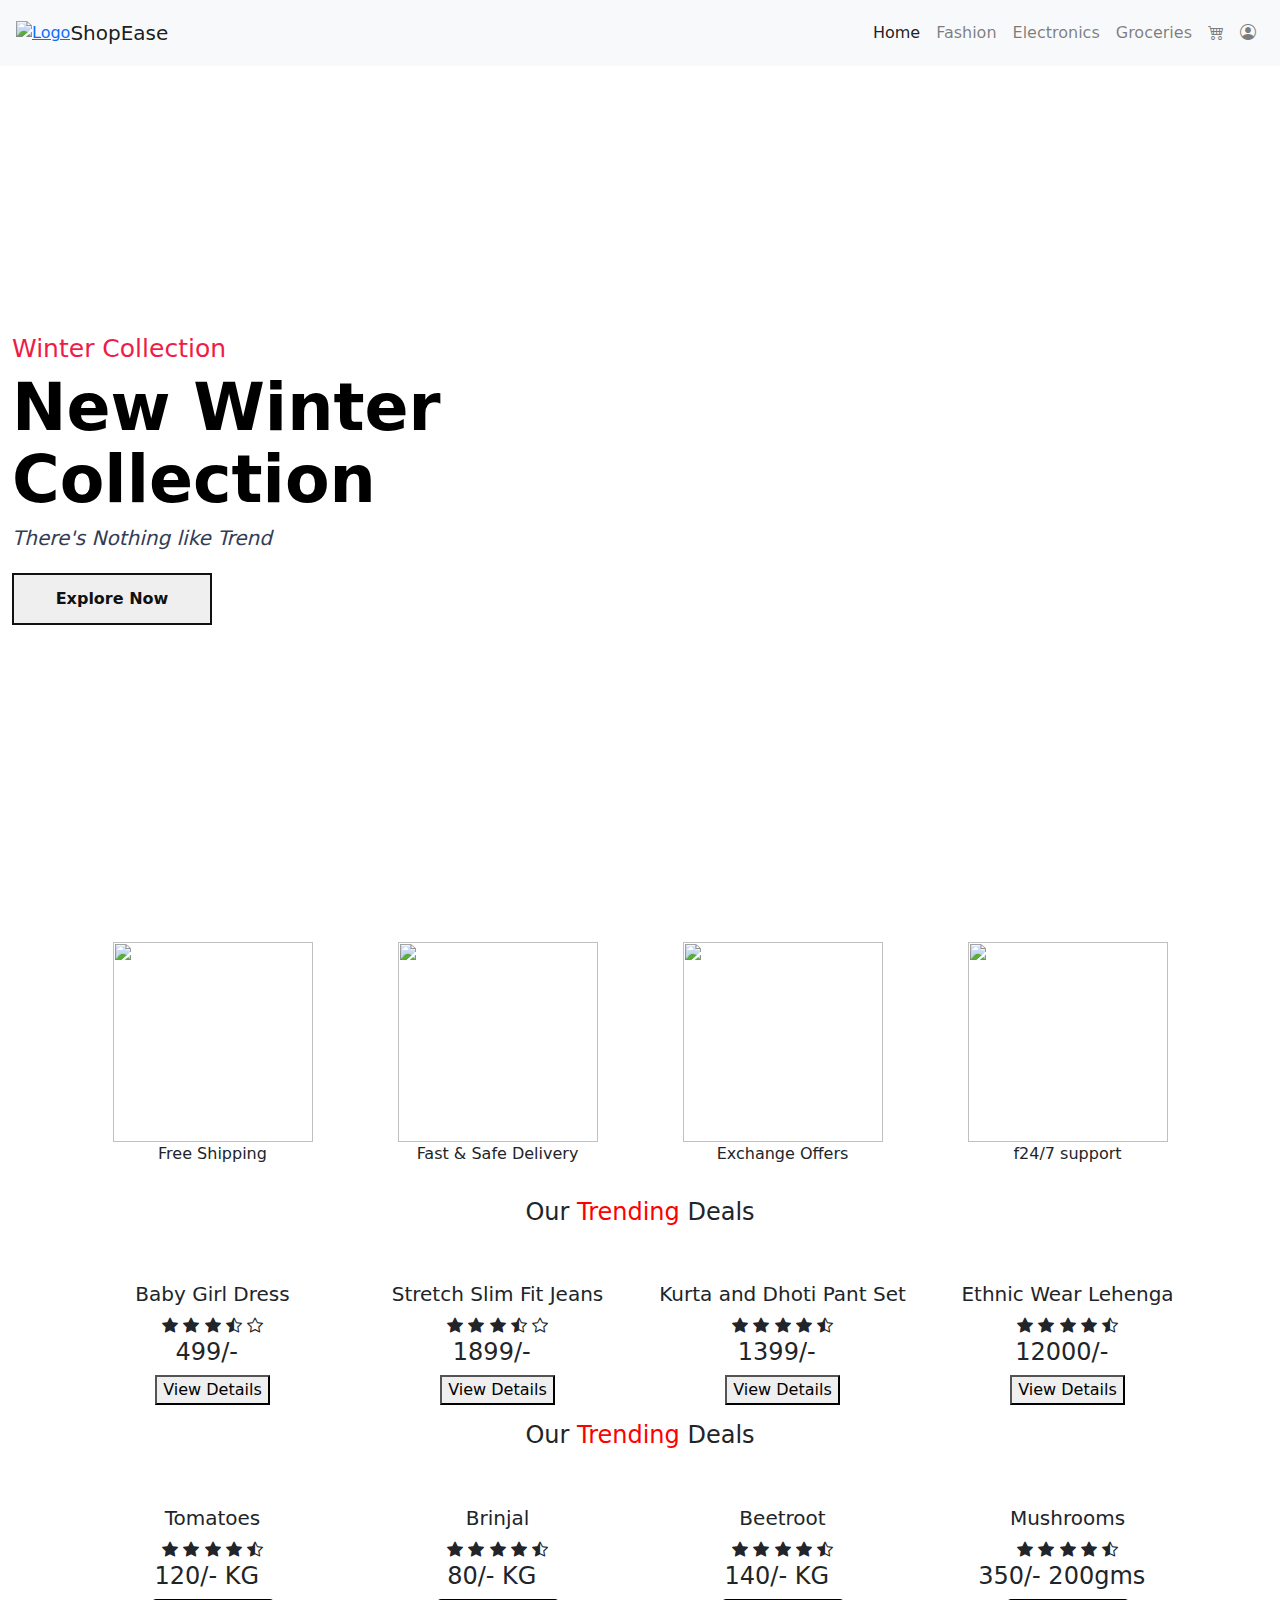
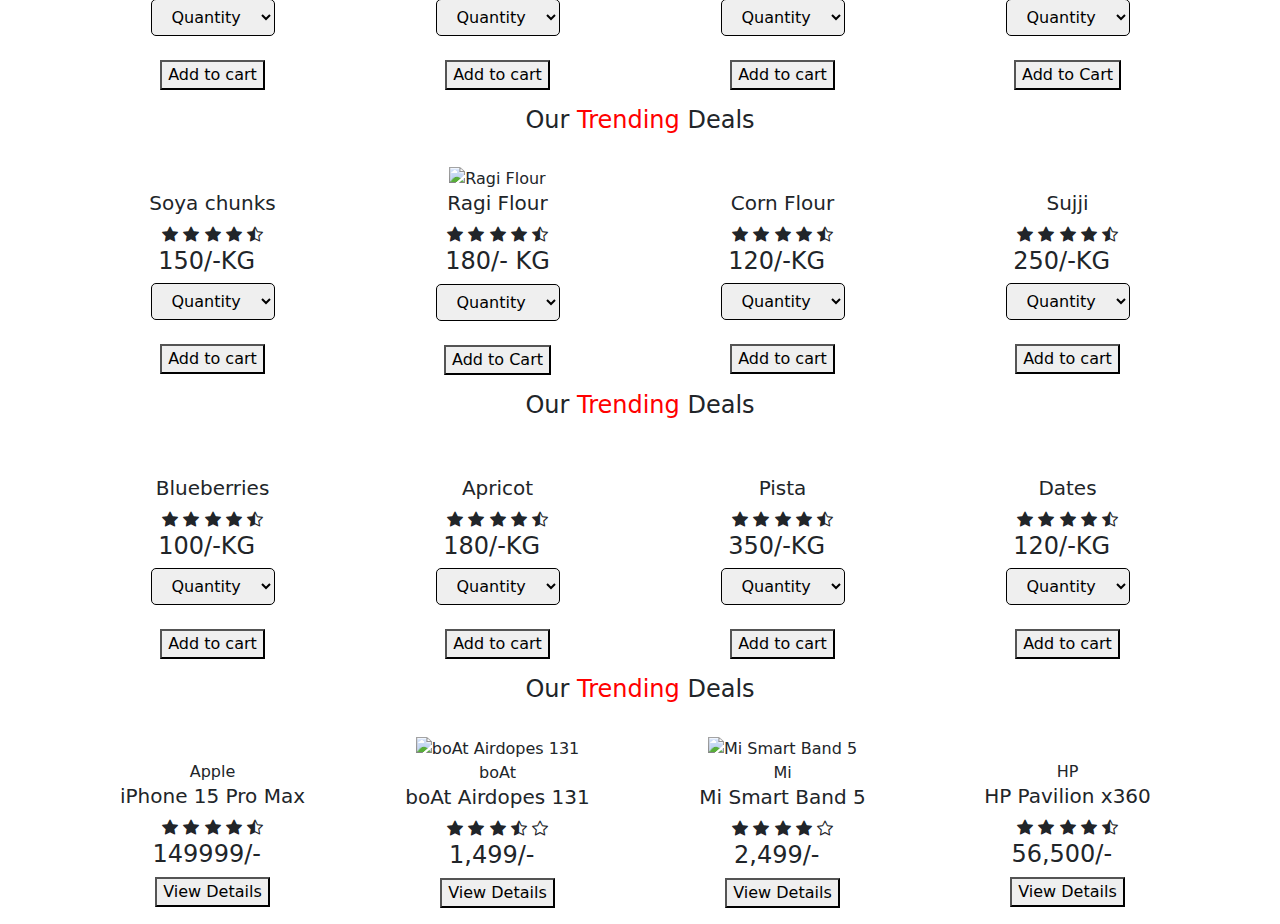
==== commit 6a1ea6f8: "Update index.html" ====
--- a/index.html
+++ b/index.html
@@ -14,8 +14,8 @@
 <script src="https://cdn.jsdelivr.net/npm/bootstrap@5.3.1/dist/js/bootstrap.bundle.min.js"></script>
 
     <script src="cart.js"></script>
-    <link href="st1.css" rel="stylesheet">
-    <script src="sc1.js"></script>
+    <link href="styles.css" rel="stylesheet">
+    <script src="script.js"></script>
     <style>
     
 
@@ -1029,4 +1029,4 @@
     }
     </script>
 </body>
-</html>+</html>
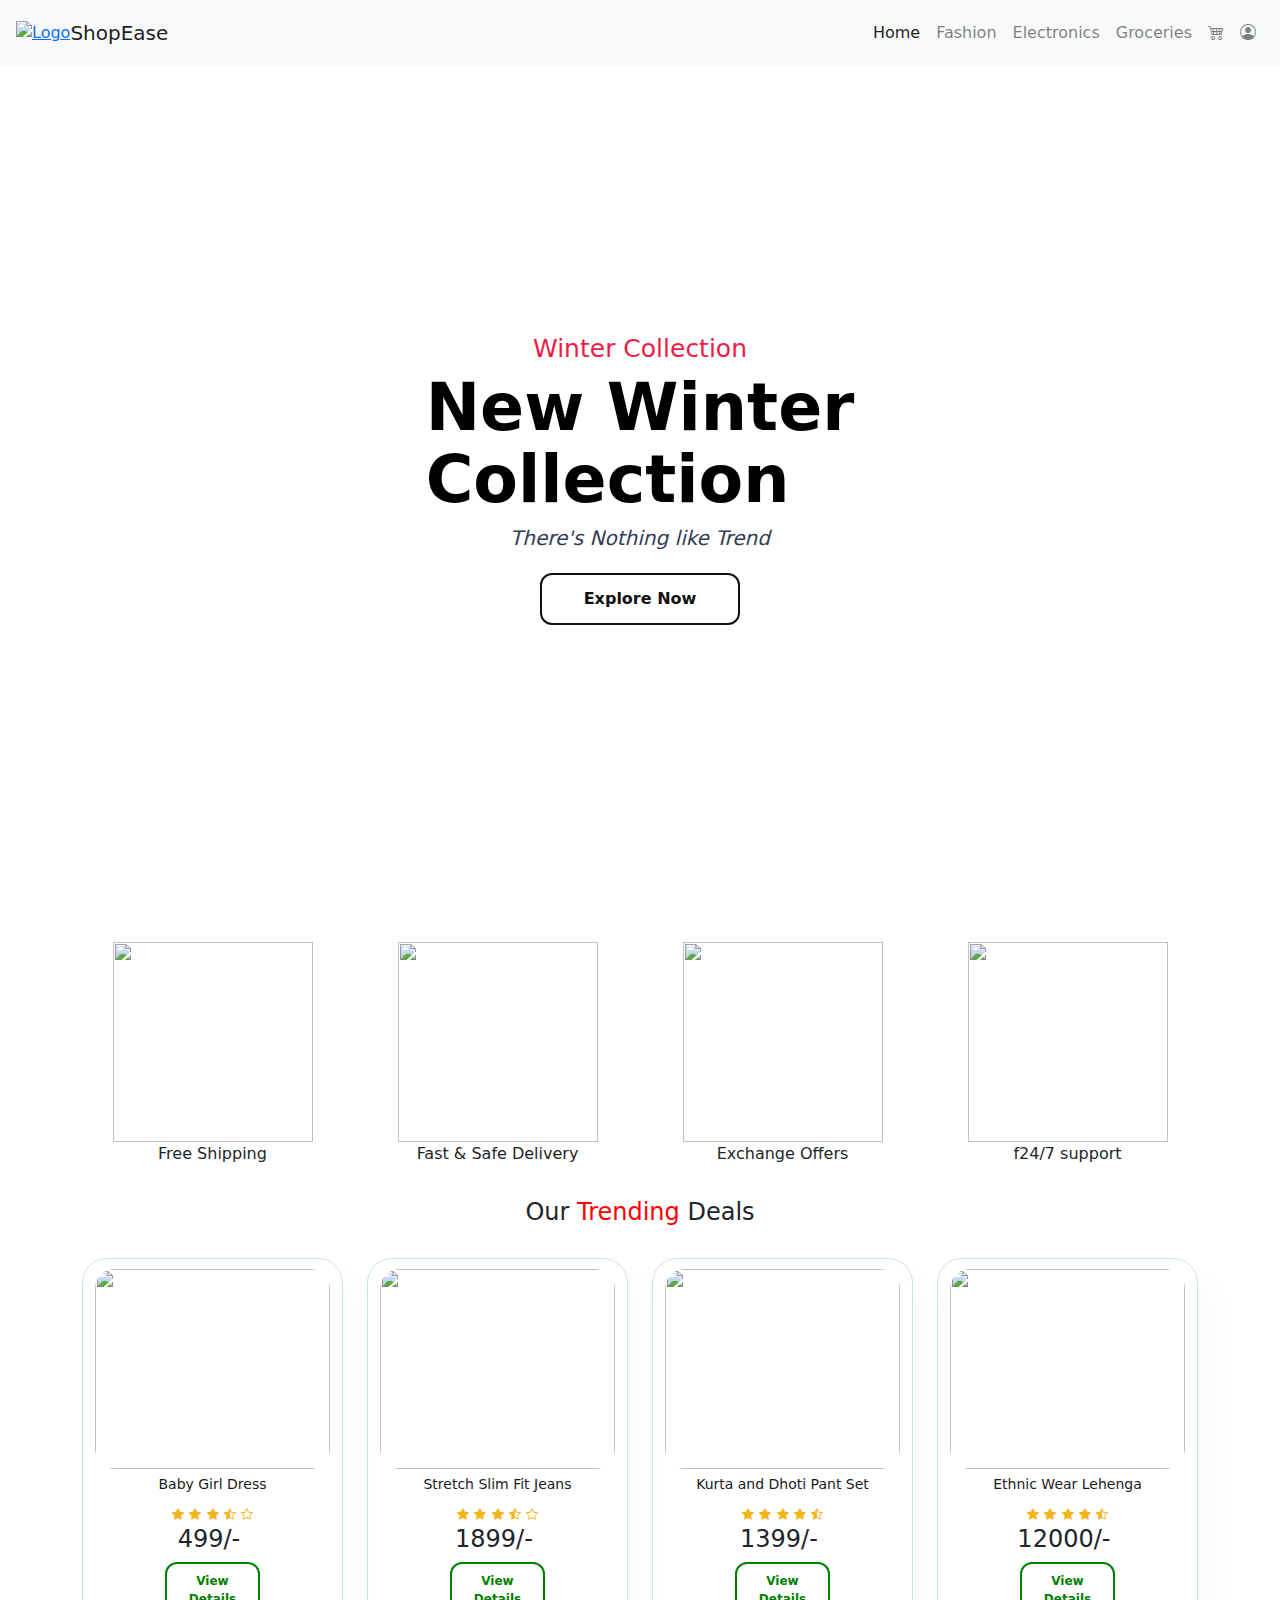
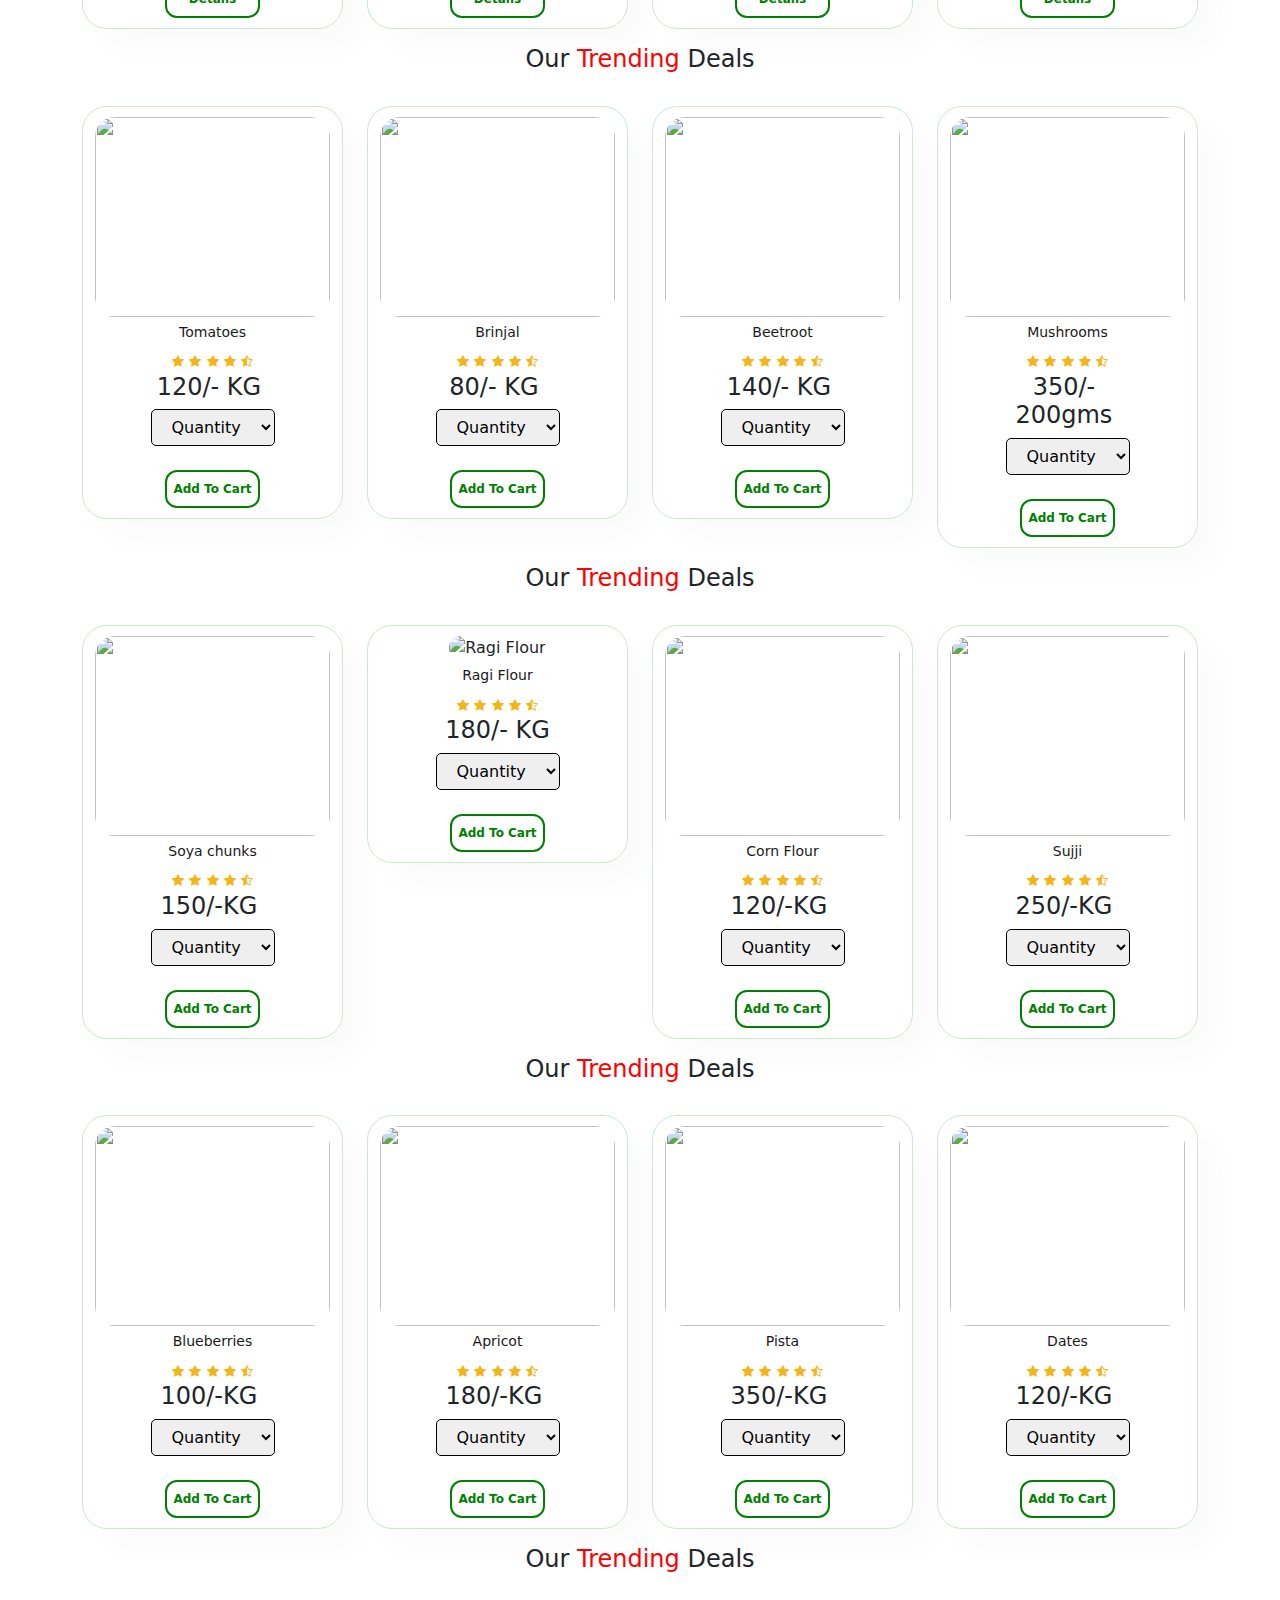
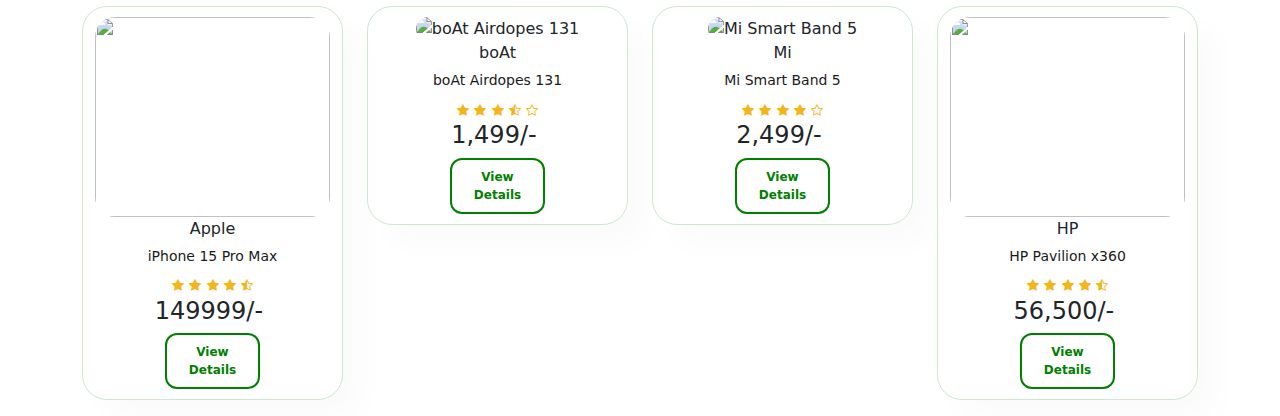
==== commit 296be472: "Update index.html" ====
--- a/index.html
+++ b/index.html
@@ -128,7 +128,7 @@
             <div class="collapse navbar-collapse " id="navbarSupportedContent">
                 <ul class="navbar-nav mr-auto">
                   <li class="nav-item active">
-                    <a class="nav-link" href="mainpage.html">Home <span class="sr-only">(current)</span></a>
+                    <a class="nav-link" href="index.html">Home <span class="sr-only">(current)</span></a>
                   </li>
 
                   <li class="nav-item">
@@ -455,7 +455,7 @@
          
            <div class="col-12 col-md-3">
           <div class="products text-center mb-3">
-           <img src="https://andamangreengrocers.com/wp-content/uploads/2021/12/1639841398071.jpg" alt="">
+           <img src="https://m.media-amazon.com/images/I/51lGvUSZstL._AC_UF1000,1000_QL80_.jpg" alt="">
              <div class="product_info">
          <h5>Brinjal</h5>
             <div class="star">
--- a/styles.css
+++ b/styles.css
@@ -0,0 +1,286 @@
+ /* Main Button Styles */
+ .main-btn {
+    color: green;
+    font-size: 12px;
+    font-weight: 600;
+    text-transform: capitalize;
+    border: 2px solid green;
+    padding: 8px 6px;
+    border-radius: 12px;
+    transition: background-color 0.3s ease, transform 0.3s ease;
+    width: 95px;
+    background-color: transparent;
+  }
+  
+  .main-btn:hover {
+    background-color: white;
+    color: green;
+    transform: scale(1.05); /* Slight zoom effect on hover */
+  }
+  
+  .main-btn:active {
+    background-color: green;
+    color: white;
+  }
+  
+ /* Banner Styling */
+.banner {
+ background-size: cover;
+ background-position: center;
+ background-repeat: no-repeat;
+ height: 80vh;
+ animation: fadeIn 1s ease-in-out;
+ position: relative;
+ display: flex;
+ flex-direction: row;
+ justify-content: flex-end;
+ align-items: center;
+ text-align: left;
+ padding: 0 20px; /* Padding for banner text */
+ overflow: hidden; /* Ensures no white space between slides */
+}
+
+/* Ensure no gap between carousel items */
+.carousel-inner {
+ position: relative;
+ overflow: hidden; /* Prevent overflow during transition */
+ height: 100%; /* Make the inner container take full height */
+}
+
+/* Carousel Item Styling */
+.carousel-item {
+ transition: transform 0.5s ease-in-out;
+ height: 100%; /* Ensure that the carousel items are fixed in height */
+ background-color: transparent; /* Prevent white background */
+}
+
+/* Set background color of images inside carousel items to ensure continuity */
+.carousel-item img {
+ width: 100%;
+ height: 100%; /* Fill the container */
+ object-fit: cover; /* Make sure the image covers the container without distortion */
+ transition: opacity 0.5s ease-in-out;
+}
+
+/* Banner Heading */
+.banner_heading {
+ font-family: "Roboto", sans-serif;
+ font-size: 4rem;
+ font-weight: bold;
+ color: azure;
+ margin-bottom: 20px;
+}
+
+/* Banner Description */
+.banner_desc {
+ font-size: 1.5rem;
+ color: beige;
+ margin-bottom: 20px;
+}
+
+/* Custom Button Styling */
+.custom_button {
+ border: 2px solid azure;
+ padding: 15px 30px;
+ color: azure;
+ background-color: rgba(15, 22, 22, 0.8);
+ font-size: 1.2rem;
+ border-radius: 30px;
+ transition: all 0.3s ease-in-out;
+ text-transform: uppercase;
+}
+
+.custom_button:hover {
+ background-color: azure;
+ color: rgb(15, 22, 22);
+ transform: scale(1.1); /* Slight zoom effect on hover */
+}
+
+.custom_button:active {
+ background-color: #007FFF;
+ color: white;
+}
+
+/* Carousel Indicators */
+.carousel-indicators button {
+ width: 20px;
+ height: 20px;
+ background-color: rgba(255, 255, 255, 0.5);
+ border: none;
+ margin: 0 5px;
+ transition: background-color 0.3s ease;
+}
+
+.carousel-indicators button.active {
+ background-color: #ffffff;
+}
+
+.carousel-indicators button:hover {
+ background-color: rgba(255, 255, 255, 0.8);
+}
+
+  
+ /* Product Image Styles */
+.products img {
+ width: 100%;
+ border-radius: 20px;
+ height: 200px;
+  /* Ensures the image maintains its aspect ratio */
+}
+
+/* Product Box Styles */
+.products {
+ padding: 10px 12px;
+ border: 1px solid #cce7d0;
+ border-radius: 25px;
+ cursor: pointer;
+ box-shadow: 20px 20px 30px rgba(0, 0, 0, 0.02);
+ transition: 0.2s ease;
+ outline: #007FFF; /* Default outline set to transparent */
+}
+
+
+
+/* Product Box Hover Effect - Pop Forward */
+.products:hover {
+ box-shadow: 20px 20px 30px rgba(0, 0, 0, 0.06);
+ transform: translateY(-10px) scale(1.05) translateZ(0); /* Pop forward effect */
+ 
+}
+
+/* Product Info Styles */
+.products .product_info p {
+ color: #606063;
+ font-size: 12px;
+}
+
+.products .product_info h5 {
+ padding-top: 7px;
+ color: #1a1a1a;
+ font-size: 14px;
+}
+
+/* Star Rating Styles */
+.products .product_info .star i {
+ font-size: 12px;
+ color: rgb(243, 181, 25); /* Gold color for stars */
+}
+
+/* Product Title (Heading) Styles */
+.products .h4 {
+ padding-top: 7px;
+ font-size: 15px;
+ font-weight: 700;
+ color: #088178; /* Product title color */
+}
+
+/* Cart Button Styles */
+.cart {
+ width: 40px;
+ height: 40px;
+ line-height: 40px;
+ border-radius: 50%;
+ background-color: #e8f6ea;
+ font-weight: 500;
+ color: #088178;
+ border: 1px solid #cce7d0;
+}
+
+  /* Fixed Image Size */
+  .fixed-image-size {
+    width: 300px;
+    height: 200px;
+    margin: 0 auto;
+    display: block;
+  }
+
+  /* Quick View Popup */
+  .quick-view-popup {
+    display: none;
+    position: fixed;
+    top: 50%;
+    left: 50%;
+    transform: translate(-50%, -50%);
+    background-color: white;
+    padding: 20px;
+    border-radius: 10px;
+    box-shadow: 0 4px 10px rgba(0, 0, 0, 0.1);
+    z-index: 1000;
+    width: 90%;
+    max-width: 500px;
+  }
+  
+  .quick-view-popup.active {
+    display: block;
+  }
+  
+  .quick-view-popup .popup-close {
+    position: absolute;
+    top: 10px;
+    right: 10px;
+    background-color: #fff;
+    border: none;
+    font-size: 1.5rem;
+    cursor: pointer;
+  }
+  
+  /* Modal/Popup Overlay */
+  .popup-overlay {
+    display: none;
+    position: fixed;
+    top: 0;
+    left: 0;
+    width: 100%;
+    height: 100%;
+    background-color: rgba(0, 0, 0, 0.6);
+    z-index: 999;
+  }
+  
+  .popup-overlay.active {
+    display: block;
+  }
+  
+  /* Responsive Design */
+  @media (max-width: 768px) {
+    .banner {
+      height: 60vh;
+      flex-direction: column;
+      justify-content: center;
+    }
+  
+    .banner_heading {
+      font-size: 3rem;
+    }
+  
+    .banner_desc {
+      font-size: 1.2rem;
+    }
+  
+    .custom_button {
+      font-size: 1rem;
+      padding: 10px 20px;
+    }
+  
+    .content {
+      max-width: 70%;
+      padding: 20px;
+    }
+  
+    .quick-view-popup {
+      width: 90%;
+      max-width: 400px;
+    }
+  
+    .products img {
+      height: 180px;
+    }
+  }
+  
+  @keyframes fadeIn {
+    from {
+      opacity: 0;
+    }
+    to {
+      opacity: 1;
+    }
+  }